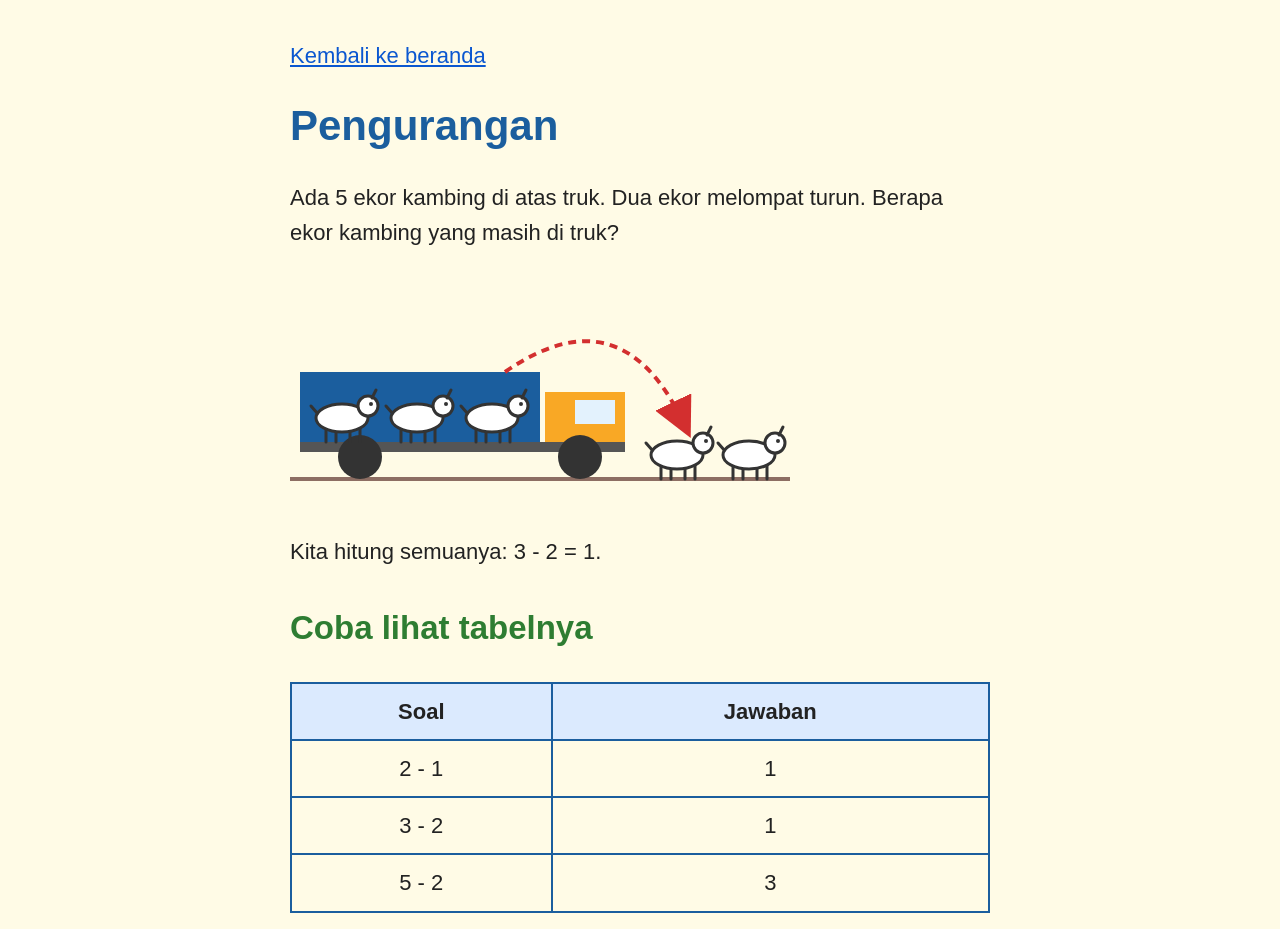
==== pengurangan.html @ 1a554bee "Halaman pengurangan dan Tahap 2 selesai" ====
<!DOCTYPE html>
<html lang="id">
<head>
  <meta charset="UTF-8">
  <meta name="viewport" content="width=device-width, initial-scale=1">
  <title>Pengurangan | Belajar Matematika Kelas 2</title>
  <link rel="stylesheet" href="css/style.css">
</head>
<body>
  <p><a href="index.html">Kembali ke beranda</a></p>

  <h1>Pengurangan</h1>
  <p>Ada 5 ekor kambing di atas truk. Dua ekor melompat turun. Berapa ekor kambing yang masih di truk?</p>

  <img src="gambar/pengurangan.svg" alt="Truk membawa 3 kambing, dan 2 kambing lain sudah melompat turun ke tanah">

  <p>Kita hitung semuanya: 3 - 2 = 1.</p>

  <h2>Coba lihat tabelnya</h2>
  <table>
    <tr>
      <th>Soal</th>
      <th>Jawaban</th>
    </tr>
    <tr>
      <td>2 - 1</td>
      <td>1</td>
    </tr>
    <tr>
      <td>3 - 2</td>
      <td>1</td>
    </tr>
    <tr>
      <td>5 - 2</td>
      <td>3</td>
    </tr>
  </table>
</body>
</html>
---- css/style.css ----
body {
     font-family: Arial, sans-serif;
     font-size: 22px;
     line-height: 1.6;
     color: #222222;
     background-color: #fffbe6;
     max-width: 700px;
     margin: 0 auto;
     padding: 16px;
   }

   h1 {
     color: #1b5e9e;
     font-size: 30px;
     line-height: 1.2;
   }

   @media (min-width: 600px) {
    h1 {
        font-size: 42px;
    }
   }

   h2 {
     color: #2e7d32;
     margin-top: 32px;
   }

   a {
     color: #0b57d0;
   }

   li {
     margin-bottom: 8px;
   }

.kartu-topik {
  display: grid;
  grid-template-columns: repeat(auto-fit, minmax(300px, 1fr));
  gap: 16px;
}

.kartu {
  background-color: #ffffff;
  border: 3px solid #1b5e9e;
  border-radius: 16px;
  padding: 16px;
}

.kartu h3 {
  margin-top: 0;
  color: #1b5e9e;
  line-height: 1.3;
}

img {
  max-width: 100%;
  height: auto;
}

table {
  border-collapse: collapse;
  width: 100%;
}

th, td {
  border: 2px solid #1b5e9e;
  padding: 10px;
  text-align: center;
}

th {
  background-color: #dbeafe;
}
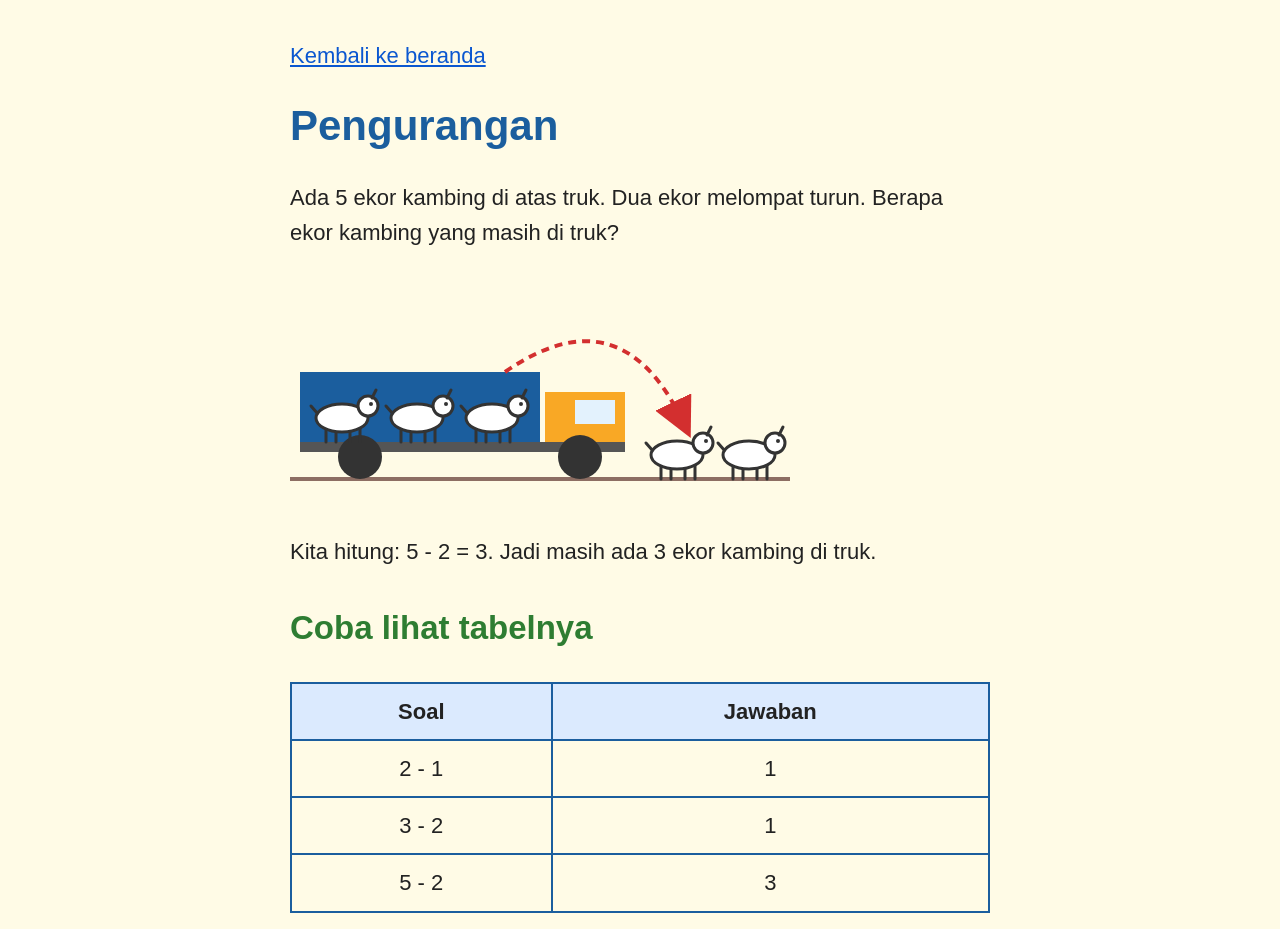
==== commit 68a59ff0: "Perbaiki hitungan pengurangan" ====
--- a/pengurangan.html
+++ b/pengurangan.html
@@ -14,7 +14,7 @@
 
   <img src="gambar/pengurangan.svg" alt="Truk membawa 3 kambing, dan 2 kambing lain sudah melompat turun ke tanah">
 
-  <p>Kita hitung semuanya: 3 - 2 = 1.</p>
+  <p>Kita hitung: 5 - 2 = 3. Jadi masih ada 3 ekor kambing di truk.</p>
 
   <h2>Coba lihat tabelnya</h2>
   <table>
